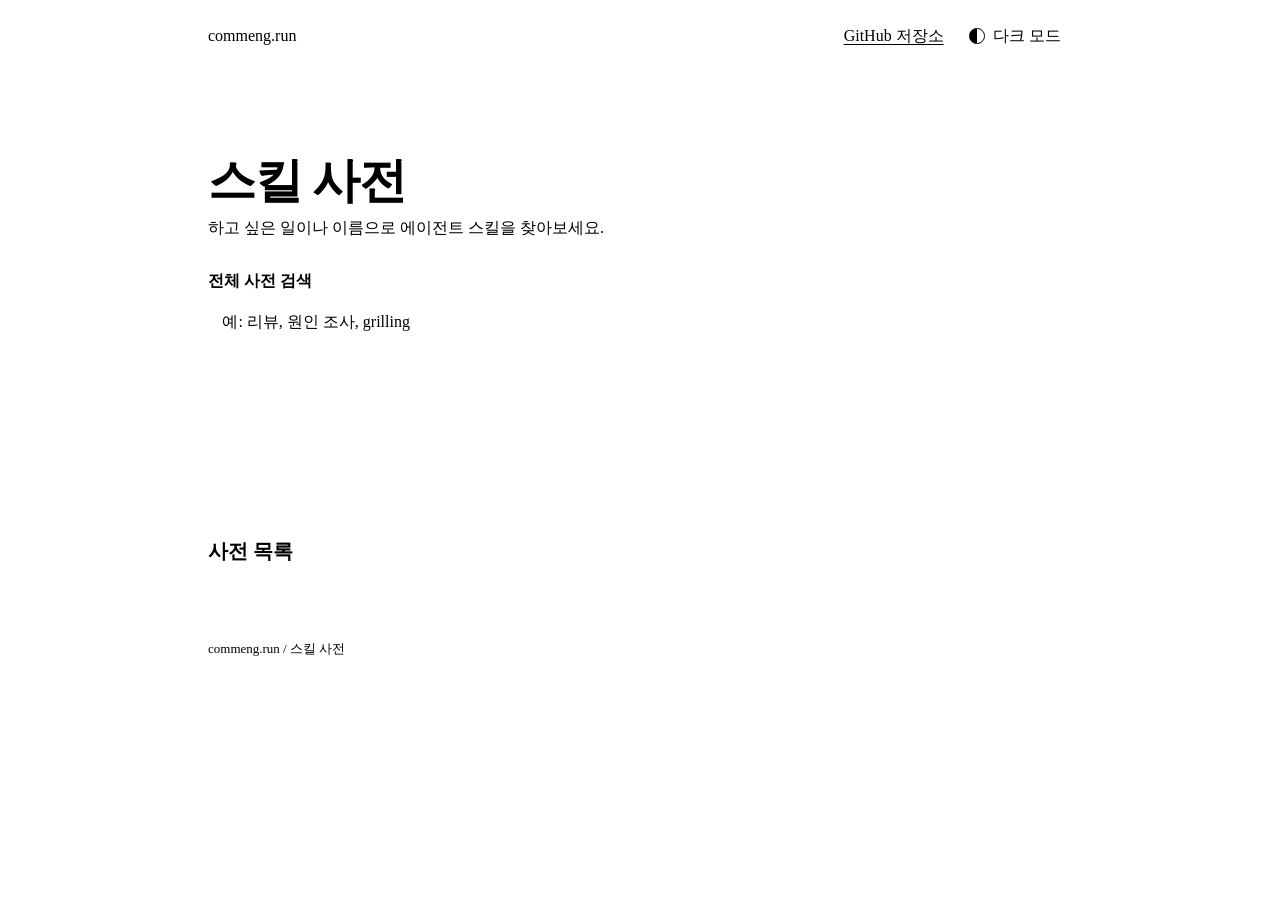
==== site/index.html @ 12de21e8 "검색창 무지개빛의 잔광과 이동 속도 조정" ====
<!doctype html>
<html lang="ko">
<head>
<meta charset="utf-8">
<meta name="viewport" content="width=device-width,initial-scale=1">
<title>스킬 사전 | commeng.run</title>
<!--DOCPILOT_HEAD-->
<style>
* { box-sizing: border-box; }
body {
  margin: 0;
  color: var(--ink);
  background: var(--canvas);
  font: 1rem/1.65 var(--font-body);
  word-break: keep-all;
  overflow-wrap: anywhere;
}
h1, h2, h3, label, button, summary { font-family: var(--font-heading); }
h1, h2, h3 { text-wrap: balance; }
h1 { font-size: clamp(2rem, 4.5vw, 3rem); line-height: 1.2; letter-spacing: -.025em; font-weight: 650; }
h2 { font-size: 1.25rem; line-height: 1.4; font-weight: 600; }
h3 { font-size: 1rem; line-height: 1.5; font-weight: 600; }
a { color: var(--ink); text-underline-offset: .2em; }
button { border: 0; color: var(--ink); cursor: pointer; }
input[type="search"] {
  width: 100%;
  min-height: 3rem;
  padding: .65rem .9rem;
  border: 1px solid var(--input-border);
  border-radius: var(--radius-control);
  background: var(--input-bg);
  color: var(--ink);
  font: 1rem/1.5 var(--font-body);
}
input::placeholder { color: var(--secondary); opacity: 1; }
:focus-visible { outline: 3px solid var(--focus); outline-offset: 3px; }
button:disabled { cursor: default; opacity: .55; }
[hidden] { display: none !important; }
[data-theme-toggle] {
  display: inline-flex;
  align-items: center;
  gap: .5rem;
  min-height: 2.5rem;
  border-radius: var(--radius-button);
  padding: .4rem .7rem;
  background: var(--control-bg);
  font: 550 .8125rem/1.5 var(--font-heading);
}
[data-theme-toggle]::before {
  content: "";
  width: .85rem;
  height: .85rem;
  border: 1.5px solid currentColor;
  border-radius: 50%;
  background: linear-gradient(to right, currentColor 50%, transparent 50%);
}
[data-theme-toggle][aria-pressed="true"] { background: var(--accent-fill); color: var(--on-accent); }
@media (hover: hover) {
  [data-theme-toggle]:hover { background: var(--control-hover); text-decoration: underline; }
  [data-theme-toggle][aria-pressed="true"]:hover { background: var(--accent-fill); }
}

main, header, footer { max-width: 60rem; margin-inline: auto; padding-inline: clamp(1rem, 4vw, 3rem); }
header, footer { display: flex; align-items: center; justify-content: space-between; gap: .75rem; flex-wrap: wrap; min-height: 4.5rem; }
header { border-bottom: 1px solid var(--rule); font: 550 .875rem/1.5 var(--font-heading); }
header nav { display: flex; align-items: center; flex-wrap: wrap; gap: .9rem; }
header a { padding-block: .4rem; }
h1 { margin: clamp(2.5rem, 7vw, 5rem) 0 .55rem; }
main p { margin: 0 0 2rem; color: var(--secondary); max-width: 72ch; }
main label { display: block; font-weight: 600; margin-block-end: .35rem; }
h2 { margin: 2.3rem 0 .6rem; }
#count { font-variant-numeric: tabular-nums; }
.collection, .match {
  display: flex;
  align-items: center;
  justify-content: space-between;
  gap: 1.25rem;
  border-top: 1px solid var(--rule);
  padding: 1.15rem .5rem;
  color: var(--ink);
  text-decoration: none;
}
.collection > span, .match > span { min-width: 0; }
.collection:last-child, .match:last-child { border-bottom: 1px solid var(--rule); }
.collection strong { font: 600 1.2rem/1.4 var(--font-heading); }
.collection b { font-size: .875rem; font-weight: 550; white-space: nowrap; font-variant-numeric: tabular-nums; }
.collection small, .match small { display: block; margin-top: .25rem; color: var(--secondary); font-size: .9375rem; }
.match strong { font: 400 1rem/1.5 var(--font-mono); }
footer { margin-top: 3rem; color: var(--secondary); font-size: .8125rem; }
@media (hover: hover) {
  .collection:hover, .match:hover { background: var(--control-hover); }
  .collection:hover strong, .match:hover strong { text-decoration: underline; }
}
@media (max-width: 23rem) {
  .collection { align-items: start; gap: .5rem; }
  header nav { gap: .6rem; }
}
</style>
</head>
<body>
<header><span>commeng.run</span><nav aria-label="사이트 메뉴"><a href="https://github.com/dotoridot/skill-dictionary">GitHub 저장소</a><button type="button" data-theme-toggle aria-label="다크 모드" aria-pressed="false">다크 모드</button></nav></header>
<main><h1>스킬 사전</h1><p>하고 싶은 일이나 이름으로 에이전트 스킬을 찾아보세요.</p>
<label for="query">전체 사전 검색</label><div class="search-field">
  <input type="search" id="query" name="q" placeholder="예: 리뷰, 원인 조사, grilling" autocomplete="off">
  <svg class="search-light" aria-hidden="true" focusable="false">
    <defs><linearGradient id="search-spectrum">
      <stop stop-color="#f25c76"/><stop offset=".18" stop-color="#ff994a"/>
      <stop offset=".34" stop-color="#e9c84b"/><stop offset=".5" stop-color="#46c98e"/>
      <stop offset=".66" stop-color="#46bceb"/><stop offset=".82" stop-color="#7d80ef"/>
      <stop offset="1" stop-color="#cf70e9"/>
    </linearGradient></defs>
    <g class="search-sweep" fill="none" stroke="url(#search-spectrum)" stroke-linecap="round">
      <rect class="sweep-halo" pathLength="100"/>
      <rect class="sweep-tail" pathLength="100"/>
      <rect class="sweep-body" pathLength="100"/>
      <rect class="sweep-tip" pathLength="100"/>
    </g>
  </svg>
</div>
<section id="collections"><h2>사전 목록</h2><!--COLLECTIONS--></section>
<section id="results" hidden><h2 aria-live="polite" id="count"></h2><div id="matches"></div></section></main>
<footer><span>commeng.run / 스킬 사전</span></footer>
<script type="application/json" id="data">/*CATALOGS*/</script>
<script>
const catalogs = JSON.parse(document.querySelector('#data').textContent);
const query = document.querySelector('#query');
function normalize(value) {
  return value.normalize("NFKC").toLowerCase().replace(/[$/_-]/g, " ");
}
function search() {
  const words = normalize(query.value).trim().split(/\s+/).filter(Boolean);
  const results = document.querySelector('#results');
  document.querySelector('#collections').hidden = words.length > 0;
  results.hidden = words.length === 0;
  const matches = document.querySelector('#matches');
  matches.replaceChildren();
  if (!words.length) return;
  for (const group of catalogs) {
    for (const item of group.items) {
      const haystack = normalize([group.title, item.name, item.summary, item.category, item.when, ...(item.keywords || [])].join(' '));
      if (!words.every(word => haystack.includes(word))) continue;
      const link = document.createElement('a');
      link.className = 'match';
      link.href = group.id + '/index.html#' + encodeURIComponent(item.id);
      const text = document.createElement('span');
      const name = document.createElement('strong');
      name.textContent = item.name;
      const summary = document.createElement('small');
      summary.textContent = group.title + ' / ' + item.summary;
      text.append(name, summary);
      link.append(text);
      matches.append(link);
    }
  }
  document.querySelector('#count').textContent = matches.childElementCount ? '검색 결과 ' + matches.childElementCount + '개' : '검색 결과가 없습니다. 다른 이름이나 목적으로 찾아보세요.';
}
query.addEventListener('input', search);
window.addEventListener('pageshow', search);
</script>
</body>
</html>
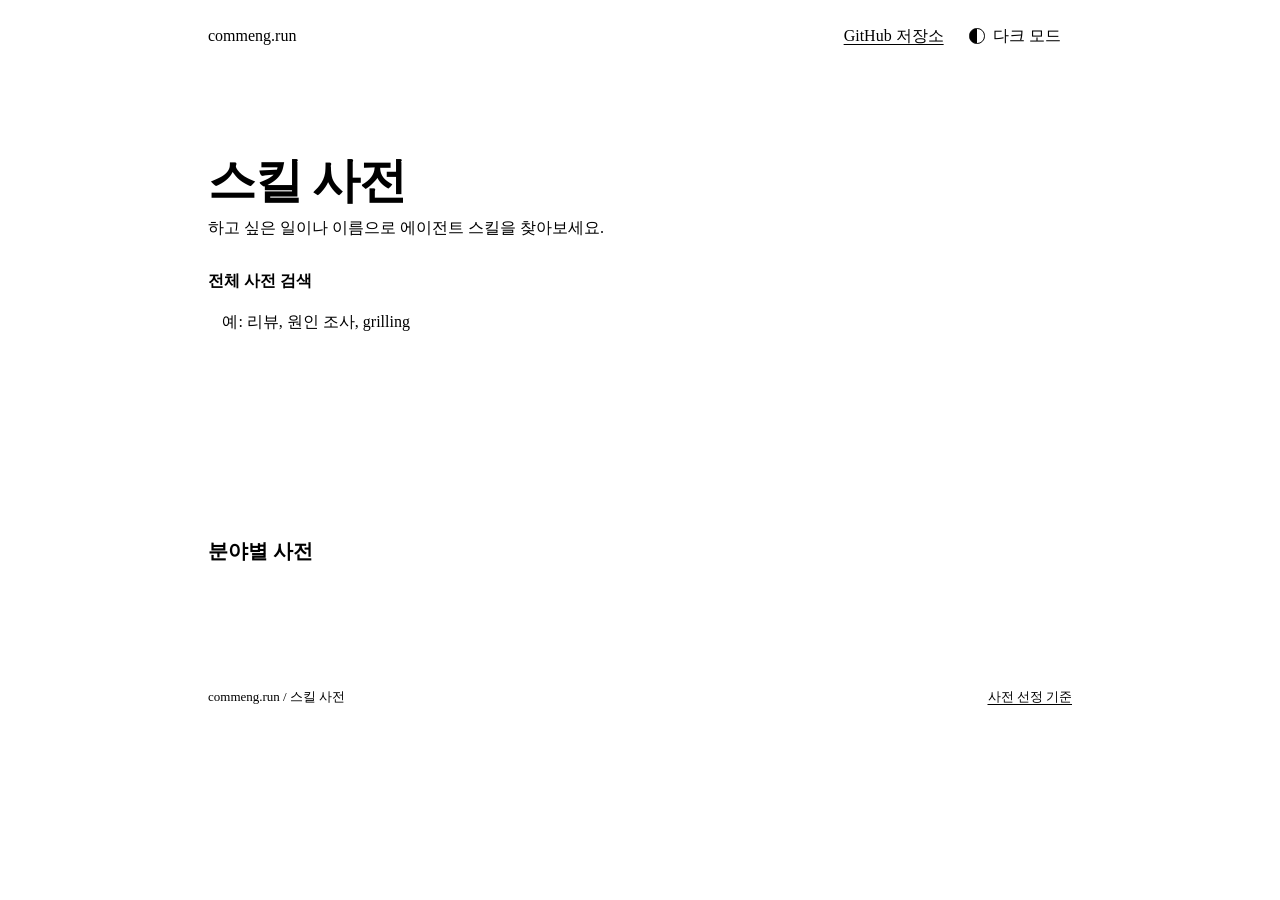
==== commit a5eb3850: "공개 스킬 사전을 분야별로 구성하고 트렌딩 모음 수록" ====
--- a/site/index.html
+++ b/site/index.html
@@ -69,6 +69,12 @@
 main p { margin: 0 0 2rem; color: var(--secondary); max-width: 72ch; }
 main label { display: block; font-weight: 600; margin-block-end: .35rem; }
 h2 { margin: 2.3rem 0 .6rem; }
+.field-links { display: flex; flex-wrap: wrap; gap: .25rem .5rem; margin: 1rem 0 2rem; }
+.field-links a { padding: .55rem .8rem; background: var(--control-bg); border-radius: var(--radius-button); text-decoration: none; font-size: .875rem; }
+.field-links a:hover { text-decoration: underline; }
+.fields { display: grid; grid-template-columns: repeat(auto-fit, minmax(min(100%, 22rem), 1fr)); gap: 2rem 2.5rem; }
+.field { min-width: 0; scroll-margin-top: 1rem; }
+.field h3 { margin: 0 0 .65rem; font-size: 1.125rem; }
 #count { font-variant-numeric: tabular-nums; }
 .collection, .match {
   display: flex;
@@ -117,40 +123,42 @@
     </g>
   </svg>
 </div>
-<section id="collections"><h2>사전 목록</h2><!--COLLECTIONS--></section>
+<section id="collections"><h2>분야별 사전</h2>
+<nav class="field-links" aria-label="분야 바로가기"><!--FIELD_LINKS--></nav>
+<div class="fields"><!--COLLECTIONS--></div></section>
 <section id="results" hidden><h2 aria-live="polite" id="count"></h2><div id="matches"></div></section></main>
-<footer><span>commeng.run / 스킬 사전</span></footer>
+<footer><span>commeng.run / 스킬 사전</span><a href="https://github.com/dotoridot/skill-dictionary#수록-분야와-선정-근거">사전 선정 기준</a></footer>
 <script type="application/json" id="data">/*CATALOGS*/</script>
 <script>
 const catalogs = JSON.parse(document.querySelector('#data').textContent);
 const query = document.querySelector('#query');
-function normalize(value) {
-  return value.normalize("NFKC").toLowerCase().replace(/[$/_-]/g, " ");
-}
 function search() {
-  const words = normalize(query.value).trim().split(/\s+/).filter(Boolean);
+  const term = normalizeSearch(query.value);
   const results = document.querySelector('#results');
-  document.querySelector('#collections').hidden = words.length > 0;
-  results.hidden = words.length === 0;
+  document.querySelector('#collections').hidden = term.length > 0;
+  results.hidden = term.length === 0;
   const matches = document.querySelector('#matches');
   matches.replaceChildren();
-  if (!words.length) return;
+  if (!term.length) return;
+  const ranked = [];
   for (const group of catalogs) {
     for (const item of group.items) {
-      const haystack = normalize([group.title, item.name, item.summary, item.category, item.when, ...(item.keywords || [])].join(' '));
-      if (!words.every(word => haystack.includes(word))) continue;
-      const link = document.createElement('a');
-      link.className = 'match';
-      link.href = group.id + '/index.html#' + encodeURIComponent(item.id);
-      const text = document.createElement('span');
-      const name = document.createElement('strong');
-      name.textContent = item.name;
-      const summary = document.createElement('small');
-      summary.textContent = group.title + ' / ' + item.summary;
-      text.append(name, summary);
-      link.append(text);
-      matches.append(link);
+      const score = searchScore(item, term, group.title + " " + group.field);
+      if (score >= 0) ranked.push({ group, item, score });
     }
+  }
+  for (const { group, item } of ranked.sort((a, b) => b.score - a.score)) {
+    const link = document.createElement('a');
+    link.className = 'match';
+    link.href = group.id + '/index.html#' + encodeURIComponent(item.id);
+    const text = document.createElement('span');
+    const name = document.createElement('strong');
+    name.textContent = item.name;
+    const summary = document.createElement('small');
+    summary.textContent = group.title + ' / ' + item.summary;
+    text.append(name, summary);
+    link.append(text);
+    matches.append(link);
   }
   document.querySelector('#count').textContent = matches.childElementCount ? '검색 결과 ' + matches.childElementCount + '개' : '검색 결과가 없습니다. 다른 이름이나 목적으로 찾아보세요.';
 }
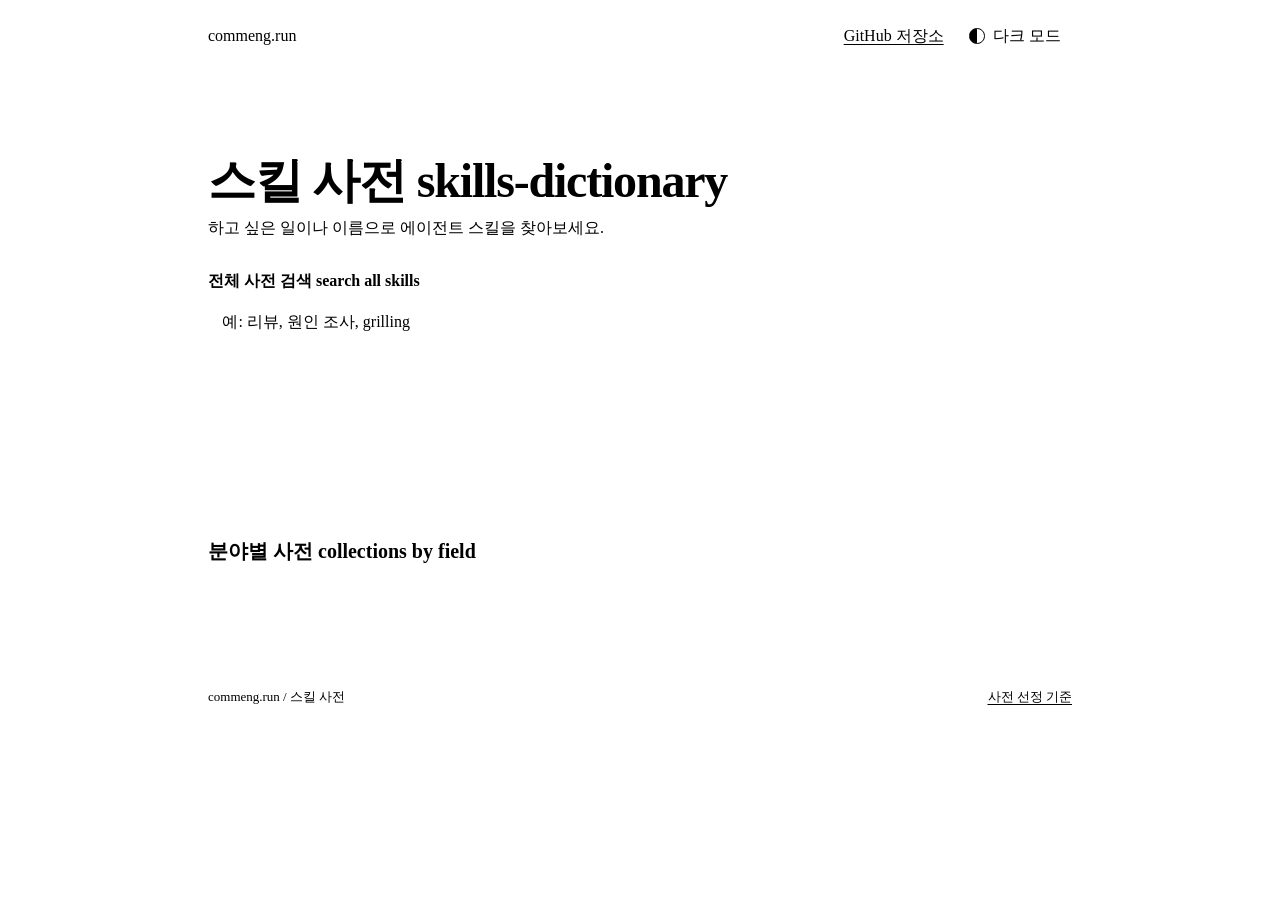
==== commit 7adeeda1: "사전 제목과 분야별 목차에 작은 영문 표기 추가" ====
--- a/site/index.html
+++ b/site/index.html
@@ -105,8 +105,8 @@
 </head>
 <body>
 <header><span>commeng.run</span><nav aria-label="사이트 메뉴"><a href="https://github.com/dotoridot/skill-dictionary">GitHub 저장소</a><button type="button" data-theme-toggle aria-label="다크 모드" aria-pressed="false">다크 모드</button></nav></header>
-<main><h1>스킬 사전</h1><p>하고 싶은 일이나 이름으로 에이전트 스킬을 찾아보세요.</p>
-<label for="query">전체 사전 검색</label><div class="search-field">
+<main><h1>스킬 사전 <span class="heading-en" lang="en" aria-hidden="true">skills-dictionary</span></h1><p>하고 싶은 일이나 이름으로 에이전트 스킬을 찾아보세요.</p>
+<label for="query">전체 사전 검색 <span class="heading-en" lang="en" aria-hidden="true">search all skills</span></label><div class="search-field">
   <input type="search" id="query" name="q" placeholder="예: 리뷰, 원인 조사, grilling" autocomplete="off">
   <svg class="search-light" aria-hidden="true" focusable="false">
     <defs><linearGradient id="search-spectrum">
@@ -123,10 +123,10 @@
     </g>
   </svg>
 </div>
-<section id="collections"><h2>분야별 사전</h2>
+<section id="collections"><h2>분야별 사전 <span class="heading-en" lang="en" aria-hidden="true">collections by field</span></h2>
 <nav class="field-links" aria-label="분야 바로가기"><!--FIELD_LINKS--></nav>
 <div class="fields"><!--COLLECTIONS--></div></section>
-<section id="results" hidden><h2 aria-live="polite" id="count"></h2><div id="matches"></div></section></main>
+<section id="results" hidden><h2 aria-live="polite"><span id="count"></span><span class="heading-en" lang="en" aria-hidden="true">search results</span></h2><div id="matches"></div></section></main>
 <footer><span>commeng.run / 스킬 사전</span><a href="https://github.com/dotoridot/skill-dictionary#수록-분야와-선정-근거">사전 선정 기준</a></footer>
 <script type="application/json" id="data">/*CATALOGS*/</script>
 <script>
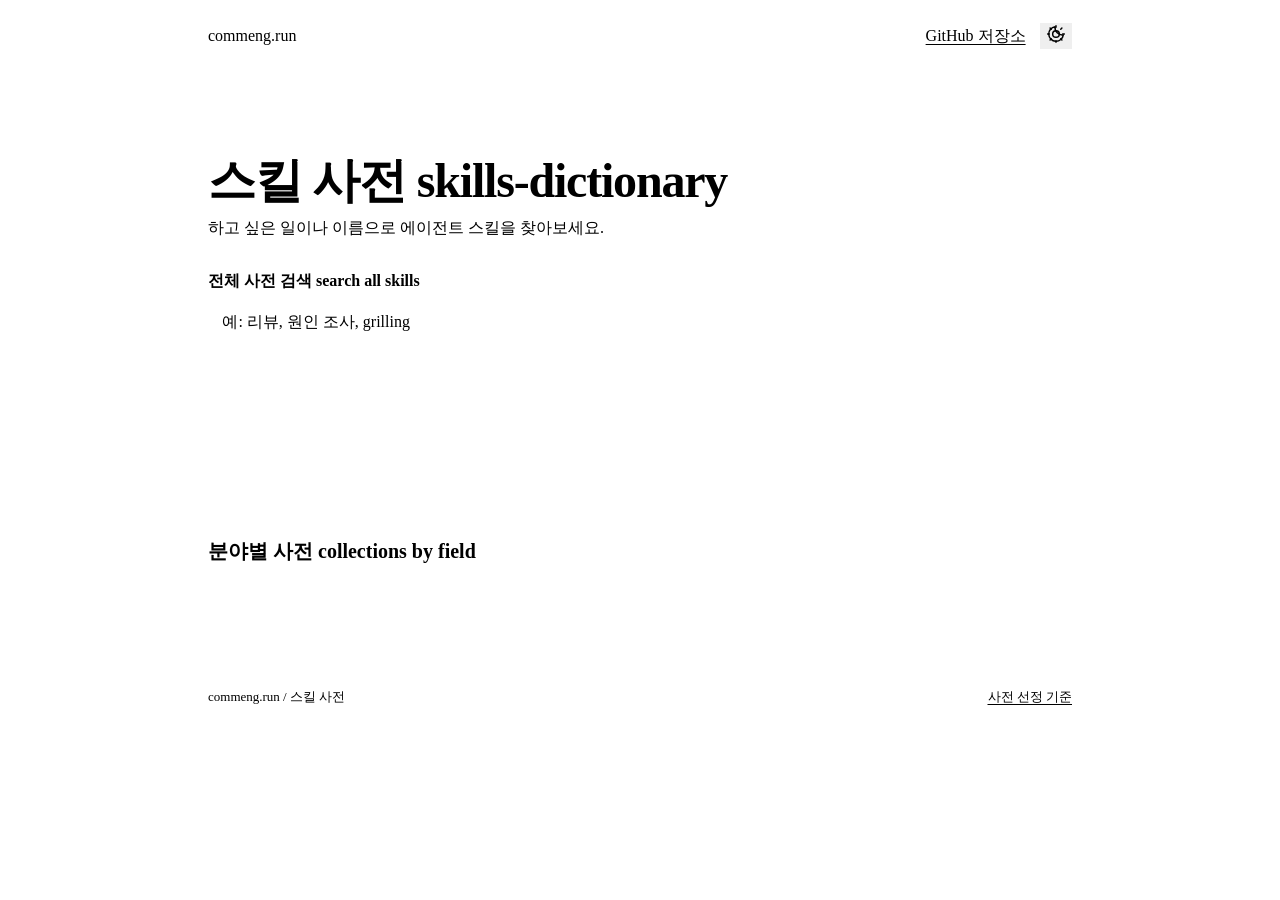
==== commit 3229bae6: "해와 달 테마 버튼 및 스킬 상세 화면의 정보 배치 개선" ====
--- a/site/index.html
+++ b/site/index.html
@@ -36,29 +36,6 @@
 :focus-visible { outline: 3px solid var(--focus); outline-offset: 3px; }
 button:disabled { cursor: default; opacity: .55; }
 [hidden] { display: none !important; }
-[data-theme-toggle] {
-  display: inline-flex;
-  align-items: center;
-  gap: .5rem;
-  min-height: 2.5rem;
-  border-radius: var(--radius-button);
-  padding: .4rem .7rem;
-  background: var(--control-bg);
-  font: 550 .8125rem/1.5 var(--font-heading);
-}
-[data-theme-toggle]::before {
-  content: "";
-  width: .85rem;
-  height: .85rem;
-  border: 1.5px solid currentColor;
-  border-radius: 50%;
-  background: linear-gradient(to right, currentColor 50%, transparent 50%);
-}
-[data-theme-toggle][aria-pressed="true"] { background: var(--accent-fill); color: var(--on-accent); }
-@media (hover: hover) {
-  [data-theme-toggle]:hover { background: var(--control-hover); text-decoration: underline; }
-  [data-theme-toggle][aria-pressed="true"]:hover { background: var(--accent-fill); }
-}
 
 main, header, footer { max-width: 60rem; margin-inline: auto; padding-inline: clamp(1rem, 4vw, 3rem); }
 header, footer { display: flex; align-items: center; justify-content: space-between; gap: .75rem; flex-wrap: wrap; min-height: 4.5rem; }
@@ -71,7 +48,15 @@
 h2 { margin: 2.3rem 0 .6rem; }
 .field-links { display: flex; flex-wrap: wrap; gap: .25rem .5rem; margin: 1rem 0 2rem; }
 .field-links a { padding: .55rem .8rem; background: var(--control-bg); border-radius: var(--radius-button); text-decoration: none; font-size: .875rem; }
-.field-links a:hover { text-decoration: underline; }
+.field-links a:focus-visible, .field-links a:active { background: var(--control-hover); }
+@media (hover: hover) {
+  .field-links a:hover { background: var(--control-hover); }
+}
+@media (hover: hover) and (prefers-reduced-motion: no-preference) {
+  .field-links a { transition: background-color 140ms ease-out, transform 140ms ease-out; }
+  .field-links a:hover { transform: translateY(-1px); }
+  .field-links a:active { transform: none; }
+}
 .fields { display: grid; grid-template-columns: repeat(auto-fit, minmax(min(100%, 22rem), 1fr)); gap: 2rem 2.5rem; }
 .field { min-width: 0; scroll-margin-top: 1rem; }
 .field h3 { margin: 0 0 .65rem; font-size: 1.125rem; }
@@ -104,7 +89,12 @@
 </style>
 </head>
 <body>
-<header><span>commeng.run</span><nav aria-label="사이트 메뉴"><a href="https://github.com/dotoridot/skill-dictionary">GitHub 저장소</a><button type="button" data-theme-toggle aria-label="다크 모드" aria-pressed="false">다크 모드</button></nav></header>
+<header><span>commeng.run</span><nav aria-label="사이트 메뉴"><a href="https://github.com/dotoridot/skill-dictionary">GitHub 저장소</a><button type="button" data-theme-toggle aria-label="다크 모드" aria-pressed="false" title="테마 전환">
+  <svg aria-hidden="true" focusable="false" width="20" height="20" viewBox="0 0 24 24" fill="none" stroke="currentColor" stroke-width="1.75" stroke-linecap="round" stroke-linejoin="round">
+    <path class="theme-moon" d="M20.8 13.1A8.8 8.8 0 0 1 10.9 3.2a8.8 8.8 0 1 0 9.9 9.9Z"/>
+    <g class="theme-sun"><circle cx="12" cy="12" r="4"/><path d="M12 2v2m0 16v2M2 12h2m16 0h2M4.9 4.9l1.4 1.4m11.4 11.4 1.4 1.4M19.1 4.9l-1.4 1.4M6.3 17.7l-1.4 1.4"/></g>
+  </svg>
+</button></nav></header>
 <main><h1>스킬 사전 <span class="heading-en" lang="en" aria-hidden="true">skills-dictionary</span></h1><p>하고 싶은 일이나 이름으로 에이전트 스킬을 찾아보세요.</p>
 <label for="query">전체 사전 검색 <span class="heading-en" lang="en" aria-hidden="true">search all skills</span></label><div class="search-field">
   <input type="search" id="query" name="q" placeholder="예: 리뷰, 원인 조사, grilling" autocomplete="off">
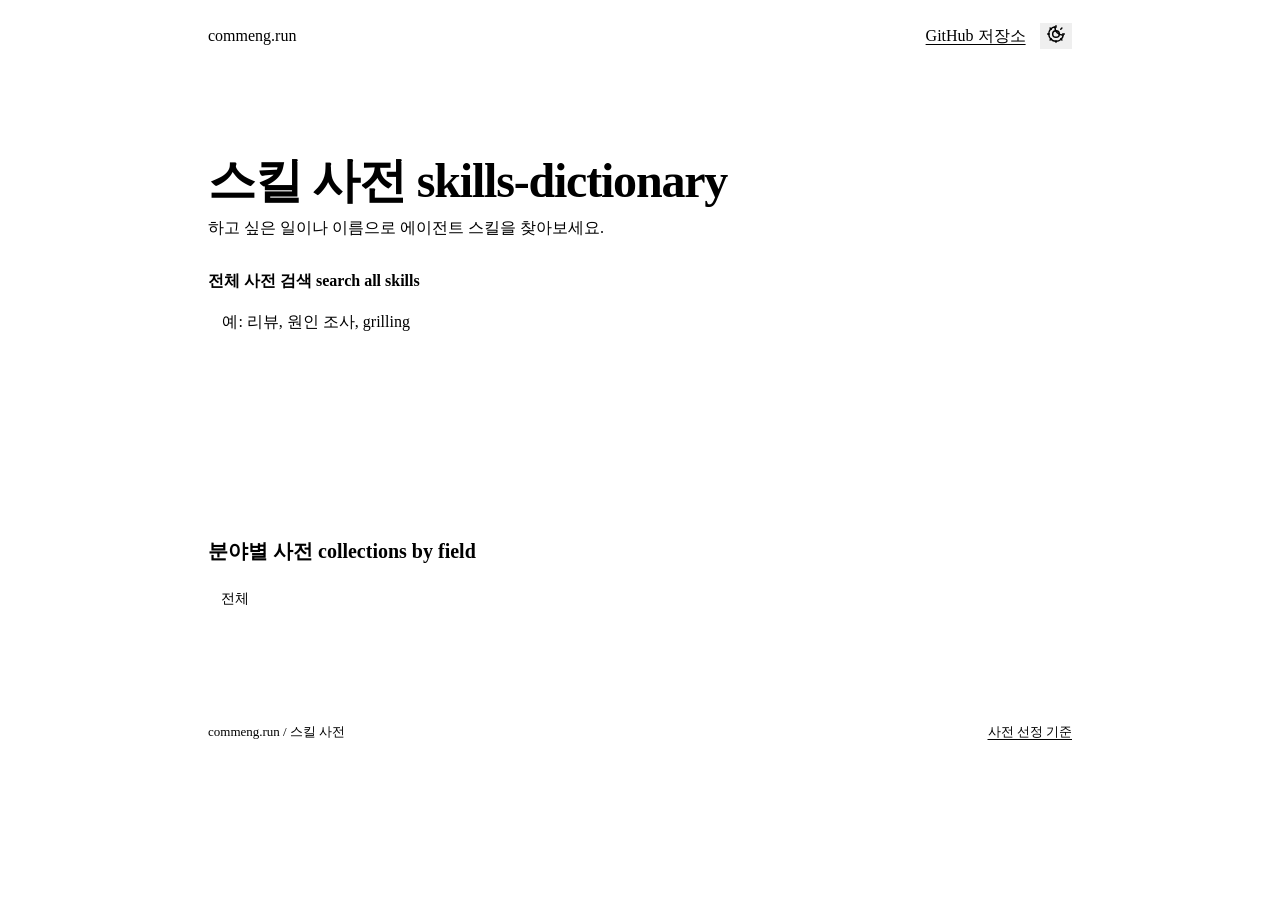
==== commit 4cc6022e: "분야 선택 시 해당 사전만 표시하고 선택 상태 강조" ====
--- a/site/index.html
+++ b/site/index.html
@@ -46,33 +46,46 @@
 main p { margin: 0 0 2rem; color: var(--secondary); max-width: 72ch; }
 main label { display: block; font-weight: 600; margin-block-end: .35rem; }
 h2 { margin: 2.3rem 0 .6rem; }
-.field-links { display: flex; flex-wrap: wrap; gap: .25rem .5rem; margin: 1rem 0 2rem; }
+.field-links { display: flex; flex-wrap: wrap; gap: .5rem; margin: 1rem 0 2rem; }
 .field-links a { padding: .55rem .8rem; background: var(--control-bg); border-radius: var(--radius-button); text-decoration: none; font-size: .875rem; }
-.field-links a:focus-visible, .field-links a:active { background: var(--control-hover); }
+.field-links a[aria-current="true"] { background: var(--accent-fill); color: var(--on-accent); }
+.field-links a:not([aria-current="true"]):is(:focus-visible, :active) { background: var(--control-hover); }
 @media (hover: hover) {
   .field-links a:hover { background: var(--control-hover); }
+  .field-links a[aria-current="true"]:hover { background: var(--accent-fill); }
 }
 @media (hover: hover) and (prefers-reduced-motion: no-preference) {
   .field-links a { transition: background-color 140ms ease-out, transform 140ms ease-out; }
   .field-links a:hover { transform: translateY(-1px); }
   .field-links a:active { transform: none; }
 }
-.fields { display: grid; grid-template-columns: repeat(auto-fit, minmax(min(100%, 22rem), 1fr)); gap: 2rem 2.5rem; }
+.fields { display: grid; gap: clamp(2rem, 5vw, 3rem); }
+.field-collections {
+  display: grid;
+  grid-template-columns: repeat(auto-fit, minmax(min(100%, 22rem), 1fr));
+  gap: .75rem 1rem;
+}
 .field { min-width: 0; scroll-margin-top: 1rem; }
 .field h3 { margin: 0 0 .65rem; font-size: 1.125rem; }
 #count { font-variant-numeric: tabular-nums; }
 .collection, .match {
-  display: flex;
-  align-items: center;
-  justify-content: space-between;
-  gap: 1.25rem;
-  border-top: 1px solid var(--rule);
   padding: 1.15rem .5rem;
   color: var(--ink);
   text-decoration: none;
 }
-.collection > span, .match > span { min-width: 0; }
-.collection:last-child, .match:last-child { border-bottom: 1px solid var(--rule); }
+.collection {
+  display: grid;
+  grid-template-columns: minmax(0, 1fr) auto;
+  align-content: start;
+  align-items: baseline;
+  gap: .35rem .75rem;
+  padding: 1rem;
+  background: var(--paper);
+  border-radius: var(--radius-panel);
+}
+.collection small { grid-column: 1 / -1; }
+.match { display: block; border-top: 1px solid var(--rule); }
+.match:last-child { border-bottom: 1px solid var(--rule); }
 .collection strong { font: 600 1.2rem/1.4 var(--font-heading); }
 .collection b { font-size: .875rem; font-weight: 550; white-space: nowrap; font-variant-numeric: tabular-nums; }
 .collection small, .match small { display: block; margin-top: .25rem; color: var(--secondary); font-size: .9375rem; }
@@ -83,7 +96,6 @@
   .collection:hover strong, .match:hover strong { text-decoration: underline; }
 }
 @media (max-width: 23rem) {
-  .collection { align-items: start; gap: .5rem; }
   header nav { gap: .6rem; }
 }
 </style>
@@ -114,7 +126,7 @@
   </svg>
 </div>
 <section id="collections"><h2>분야별 사전 <span class="heading-en" lang="en" aria-hidden="true">collections by field</span></h2>
-<nav class="field-links" aria-label="분야 바로가기"><!--FIELD_LINKS--></nav>
+<nav class="field-links" aria-label="사전 분야 선택"><a href="#collections" aria-current="true">전체</a><!--FIELD_LINKS--></nav>
 <div class="fields"><!--COLLECTIONS--></div></section>
 <section id="results" hidden><h2 aria-live="polite"><span id="count"></span><span class="heading-en" lang="en" aria-hidden="true">search results</span></h2><div id="matches"></div></section></main>
 <footer><span>commeng.run / 스킬 사전</span><a href="https://github.com/dotoridot/skill-dictionary#수록-분야와-선정-근거">사전 선정 기준</a></footer>
@@ -122,6 +134,31 @@
 <script>
 const catalogs = JSON.parse(document.querySelector('#data').textContent);
 const query = document.querySelector('#query');
+const fieldLinks = document.querySelector('.field-links');
+const fields = [...document.querySelectorAll('.fields > .field')];
+
+function showField() {
+  const selected = fields.find(field => '#' + field.id === location.hash);
+  for (const field of fields) field.hidden = Boolean(selected && field !== selected);
+  for (const link of fieldLinks.querySelectorAll('a')) {
+    if (link.hash === (selected ? location.hash : '#collections')) link.setAttribute('aria-current', 'true');
+    else link.removeAttribute('aria-current');
+  }
+}
+
+fieldLinks.addEventListener('click', event => {
+  const link = event.target.closest('a');
+  if (!link || event.defaultPrevented || event.button !== 0 || event.metaKey || event.ctrlKey || event.shiftKey || event.altKey) return;
+  if (location.hash !== link.hash) {
+    try { history.pushState(null, '', link.hash); } catch { return; }
+  }
+  event.preventDefault();
+  showField();
+});
+window.addEventListener('hashchange', showField);
+window.addEventListener('pageshow', showField);
+showField();
+
 function search() {
   const term = normalizeSearch(query.value);
   const results = document.querySelector('#results');
